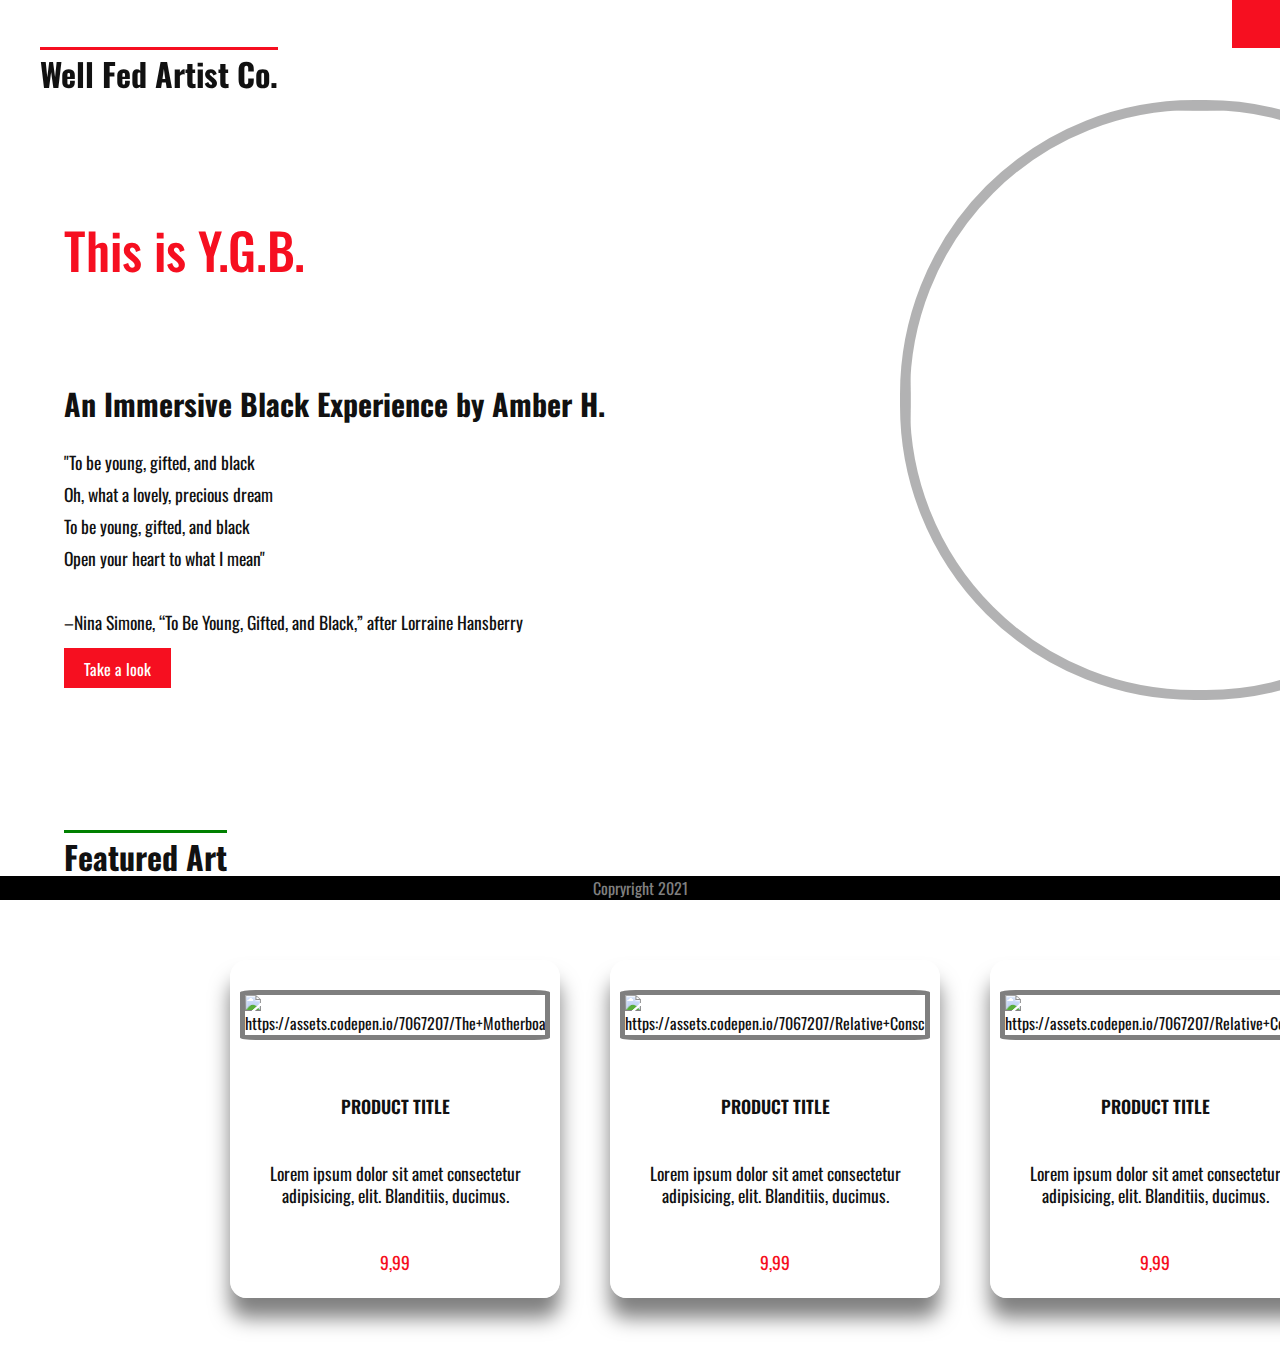
==== index.html @ d2e8a02f "next" ====
<!DOCTYPE html>
  <head>
    <meta charset="UTF-8">
   <meta name="viewport" content="width=device-width, initial-scale=1.0">
   <script src="index.js" defer></script>  

   <link rel="stylesheet" href="index.css">
    <!-- I will link to my page the boxicons library -->
	<link href='https://unpkg.com/boxicons@2.0.9/css/boxicons.min.css' rel='stylesheet'>
    <title>Home Page</title>
  </head>
  
  <body>
     <header>
       <div class="logo"> Well Fed Artist Co.
       </div>
       
       <div class="toggle"></div>
       
    <div class="navigation">
         <ul>
           <li><a href="https://rv-amberh.github.io/index.html">Home</a></li>
           <li><a href="https://rv-amberh.github.io/products.html">Art</a></li>
           <li><a href="https://rv-amberh.github.io/contact.html">Contact</a></li>
           <li><a href="https://rv-amberh.github.io/search.html">Search</a></li>
         </ul> 
    
   <div class="social-bar">
          <ul>
            <li>
              <a href="https://facebook.com">
                <img src="https://assets.codepen.io/7067207/instagram.png" target="_blank" alt="" />
              </a>
            </li>
            <li>
              <a href="https://twitter.com">
                <img src="https://assets.codepen.io/7067207/instagram.png" target="_blank" alt="" />
              </a>
            </li>
            <li>
              <a href="https://instagram.com">
                <img src="https://assets.codepen.io/7067207/instagram.png" target="_blank" alt="" />
              </a>
            </li>
          </ul>
    </div>
       </div></header>
    
    
                   <!-- Define the slideshow container -->
    <div id="slideshow">
        <div class="slide-wrapper">
             
        <!-- Define each of the slides
         and write the content -->
          
            <div class="slide">
                <h1 class="slide-number">
                <img src="https://assets.codepen.io/7067207/Summer+of+Soul.jpg" width="100%" height="600px"/> 
                </h1>
              </div>
            <div class="slide">
                <h1 class="slide-number">
                    <img src="https://assets.codepen.io/7067207/Alameda.jpg" width="100%" height="600px" /> 
                </h1>
            </div>
            <div class="slide">
                <h1 class="slide-number">
                    <img src="https://assets.codepen.io/7067207/Summer+of+2020.JPG" width="100%" height="600px"/> 
                </h1>
            </div>
            <div class="slide">
                <h1 class="slide-number">
                     <img src="https://assets.codepen.io/7067207/Oakland+Dreams.jpg" width="100%" height="600px"/> 
                </h1>
            </div>
        </div>
    </div>

    
                  <!-- Define the Home content container -->
    
    
   <section class="home">
      <div class="home-content">
        <h1> This is Y.G.B. </h1>
        <h2> <br>An Immersive Black Experience by Amber H.</h2>
        <p>
          
          "To be young, gifted, and black <br>
          Oh, what a lovely, precious dream <br>
          To be young, gifted, and black <br>
          Open your heart to what I mean" 
         <br>
         <br>
          –Nina Simone, “To Be Young, Gifted, and Black,” after Lorraine Hansberry
        
        </p>
        <a href="google.com" class="btn"> Take a look</a>
      </div>
    </section>
   
                            <!--Featured-->
    
    <div class = "featured"> Featured Art </div>
    
    
                           <!--Product Cards-->
    
    
    
    <div class="products"></div>
    
                             <!--Footer-->
    
   <div class="mainFooter"> 
      <footer> Copryright 2021</footer> 
     </div>
  </body>
</html>
---- index.css ----
@import url('https://fonts.googleapis.com/css2?family=Oswald&display=swap');

:root {
  --primary-color: #f60f20;
}

* {
  box-sizing: border-box;
  margin:0;
  padding:0;
}

html, 
body {
  font-family: 'Oswald', sans-serif;
  color: #111;
  max-width: 100%;
}

body{
  background: none;
  overflow: hidden;
}



html {
  background: url("https://assets.codepen.io/7067207/Home+page+Backgground.png") no-repeat center center fixed;
  background-size: cover;
  overflow: auto;
}

section {
  display: flex;
  height: 100vh;
  align-items: center;
}


.btn {
  cursor: pointer;
  display: inline-block;
  background: var(--primary-color);
  color: white;
  text-decoration: none;
  padding: 20px;
  height: 2rem;
  line-height: 2.8px;
  }

.btn:hover {
  transform: scale (.98);
  background: green;
}

.logo {
  position: fixed;
  top: 50px;
  color: #111;
  left: 40px;
  font-size: 2rem;
  font-weight: 700;
  z-index: 28;
  text-decoration: overline var(--primary-color);
}

/*Toggle*/

.toggle {
  position: fixed;
  top: 0;
  right:0;
  width: 3rem;
  height: 3rem;
  background: var(--primary-color) url(https://assets.codepen.io/7067207/menu_1.png);
  z-index: 30;
  background-size: 1rem;
  background-position: center;
  background-repeat: no-repeat;
  cursor: pointer;
}

.toggle.active {
  background: var(--primary-color) url(https://assets.codepen.io/7067207/close.png);
  z-index: 30; 
  background-size: 25px;
  background-position: center;
  background-repeat: no-repeat;
}

.navigation {
  position: fixed;
  top: 0;
  left: 100%;
  width: 100%;
  height: 100%;
  background-color: #fff;
  z-index: 27;
  display: flex;
  justify-content: center;
  align-items: center;
 }

.navigation.active {
  left: 0;
}

.navigation ul {
  position: relative;
}

.navigation ul li {
  position: relative;
  list-style: none;
  text-align: center;
}

.navigation ul li a {
  font-size: 2.2rem;
  color: #111;
  text-decoration: none;
  font-weight: 300;
}

.navigation ul li a:hover {
  color: var(--primary-color);
}

.navigation .social-bar {
  position: absolute;
  top: 0;
  left: 0;
  width: 60px;
  height: 100%;
  display: flex;
  justify-content: center;
  align-items: center; 
}


/* Styling the area of the slides */
#slideshow {
  overflow: hidden;
  height: 600px;
  width: 600px;
  position: absolute;
  left: 900px;
  top:100px;
  border: 10px solid rgba(0,0,2,0.3);
  border-radius: 49% ;
}
 
/* Style each of the sides
with a fixed width and height */
.slide {
  float: left;
  height: 510px;
  width: 728px;
}
 
/* Add animation to the slides */
.slide-wrapper {
   
/* Calculate the total width on the
  basis of number of slides */
  width: calc(728px * 4);
 
/* Specify the animation with the
  duration and speed */
  animation: slide 20s ease infinite;
}
 

/* Define the animation
for the slideshow */
@keyframes slide {
   
  
/* Calculate the margin-left for
  each of the slides */
  20% {
    margin-left: 0px;
  }
 
  40% {
    margin-left: calc(-728px * 1);
  }
 
  60% {
    margin-left: calc(-728px * 2);
  }
 
  80% {
    margin-left: calc(-728px * 3);
  }
}



/* Section */


.home-content {
  z-index: 11;
  max-width: 100%;
  position: relative;
  left: 4rem;
}

h1 {
  font-size: 2rem;
  font-weight: 500;
  color: var(--primary-color);
}

.home h1{
  font-size: 50px;
}

p {
  margin: 20px 0 10px;
  font-size: 1.1rem;
  line-height: 2rem;
}


.mainFooter {
  position: fixed;
  background: black;
  color: grey;
  text-align: center;
  bottom: 0;
  width: 100%;
  min-width: 100%;
}


/* Product Cards */


.featured {
  position: absolute;
  left: 5%;
  font-size: 2rem;
  font-weight: 700;
  color: #111;
  text-decoration: overline green;
  bottom: 20px;
}



h2{
	text-align: center;
	margin-top: 50px;
	font-size: 30px;
}

.products{
	display: grid;
 grid-template-columns: repeat(3, 330px);
  margin-left: 170px;
	grid-gap: 50px;
	max-width: 250px;
  padding: 60px;
}

.product{
	padding: 10px;
  background-color: rgba(255, 255, 255, 0.8);
	box-shadow: 0 20px 20px rgba(0, 0, 0, 0.5);
  border-radius: 5%;
}

.product img{
	width: 100%;
  margin-top: 20px;
	display: block;
  border: 5px solid rgba(0, 0, 0, 0.5);
  border-radius: 5%;
}

.product .title{
	text-align: center;
	padding-top: 30px;
	padding-bottom: 20px;
	font-weight: 600;
	text-transform: uppercase;
   color: #111;
}

.product .description{
  color: #111;
	padding: 0 20px 20px 20px;	
	line-height: 22px;
  text-align: center;
}

.product .price{
 text-align: center;
  color: var(--primary-color)
}


























/*Media Queries*/

@media (max-width: 800px) {
  .home-img {
  position: absolute;
  height: 40%;
 }
  .logo {
    top: 20px;
    left: 40px;
    font-size: 22px;
  }
  
  .navigation ul li a {
    font-size: 2rem;
  }
  
  .home-content h1, h2, p {
    position: relative;
    color: black;
    top: 0;
    margin-right: 40px;
  }
  .home-content h1  {
    position: relative;
    color: red;
    top: 0;
  }
  
  .featured {
  position: relative;
   top: 12%;
   position: relative;
   display: grid;
   width: 500px;
   left: 5%;
 }

.f-items {
  position: relative;
  display: grid;
  width: 250px;
  left: 5%;
  gap: 5%;
}


#featured-title {
   position: absolute;
   padding: 0;
   left: 1rem;
   margin-bottom: 7%;
   font-size: 3rem;
   border-bottom: groove red;
   width: 50%;
   max-width: 100%;
}

}
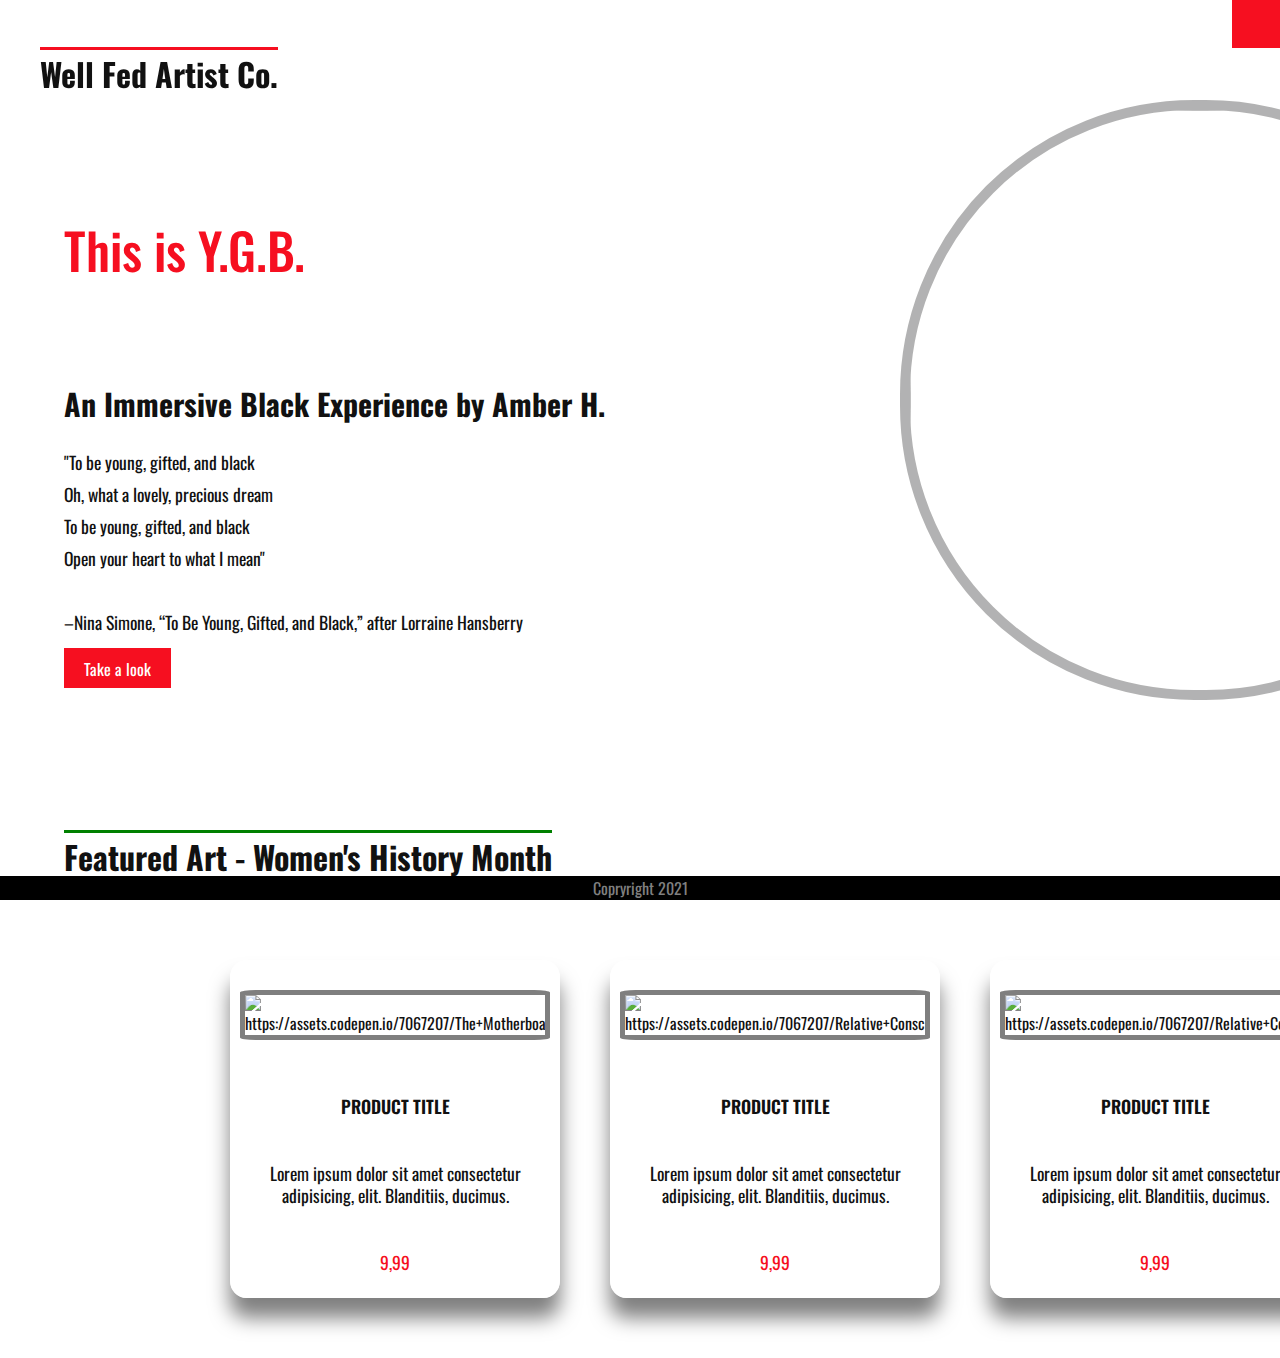
==== commit 213fe64a: "index update" ====
--- a/index.html
+++ b/index.html
@@ -11,110 +11,110 @@
   </head>
   
   <body>
-     <header>
-       <div class="logo"> Well Fed Artist Co.
+    <header>
+      <div class="logo"> Well Fed Artist Co.
+      </div>
+      
+      <div class="toggle"></div>
+      
+   <div class="navigation">
+        <ul>
+          <li><a href="https://rv-amberh.github.io/index.html">Home</a></li>
+          <li><a href="https://rv-amberh.github.io/products.html">Art</a></li>
+          <li><a href="https://rv-amberh.github.io/contact.html">Contact</a></li>
+          <li><a href="https://rv-amberh.github.io/search.html">Search</a></li>
+        </ul> 
+   
+  <div class="social-bar">
+         <ul>
+           <li>
+             <a href="https://facebook.com">
+               <img src="https://assets.codepen.io/7067207/instagram.png" target="_blank" alt="" />
+             </a>
+           </li>
+           <li>
+             <a href="https://twitter.com">
+               <img src="https://assets.codepen.io/7067207/instagram.png" target="_blank" alt="" />
+             </a>
+           </li>
+           <li>
+             <a href="https://instagram.com">
+               <img src="https://assets.codepen.io/7067207/instagram.png" target="_blank" alt="" />
+             </a>
+           </li>
+         </ul>
+   </div>
+      </div></header>
+   
+   
+                  <!-- Define the slideshow container -->
+   <div id="slideshow">
+       <div class="slide-wrapper">
+            
+       <!-- Define each of the slides
+        and write the content -->
+         
+           <div class="slide">
+               <h1 class="slide-number">
+               <img src="https://assets.codepen.io/7067207/Summer+of+Soul.jpg" width="100%" height="600px"/> 
+               </h1>
+             </div>
+           <div class="slide">
+               <h1 class="slide-number">
+                   <img src="https://assets.codepen.io/7067207/Summer+2020.jpg" width="100%" height="600px" /> 
+               </h1>
+           </div>
+           <div class="slide">
+               <h1 class="slide-number">
+                   <img src="https://assets.codepen.io/7067207/Summer+of+2020.JPG" width="100%" height="600px"/> 
+               </h1>
+           </div>
+           <div class="slide">
+               <h1 class="slide-number">
+                    <img src="https://assets.codepen.io/7067207/Oakland+Dreams.jpg" width="100%" height="600px"/> 
+               </h1>
+           </div>
        </div>
+   </div>
+
+   
+                 <!-- Define the Home content container -->
+   
+   
+  <section class="home">
+     <div class="home-content">
+       <h1> This is Y.G.B. </h1>
+       <h2> <br>An Immersive Black Experience by Amber H.</h2>
+       <p>
+         
+         "To be young, gifted, and black <br>
+         Oh, what a lovely, precious dream <br>
+         To be young, gifted, and black <br>
+         Open your heart to what I mean" 
+        <br>
+        <br>
+         –Nina Simone, “To Be Young, Gifted, and Black,” after Lorraine Hansberry
        
-       <div class="toggle"></div>
-       
-    <div class="navigation">
-         <ul>
-           <li><a href="https://rv-amberh.github.io/index.html">Home</a></li>
-           <li><a href="https://rv-amberh.github.io/products.html">Art</a></li>
-           <li><a href="https://rv-amberh.github.io/contact.html">Contact</a></li>
-           <li><a href="https://rv-amberh.github.io/search.html">Search</a></li>
-         </ul> 
-    
-   <div class="social-bar">
-          <ul>
-            <li>
-              <a href="https://facebook.com">
-                <img src="https://assets.codepen.io/7067207/instagram.png" target="_blank" alt="" />
-              </a>
-            </li>
-            <li>
-              <a href="https://twitter.com">
-                <img src="https://assets.codepen.io/7067207/instagram.png" target="_blank" alt="" />
-              </a>
-            </li>
-            <li>
-              <a href="https://instagram.com">
-                <img src="https://assets.codepen.io/7067207/instagram.png" target="_blank" alt="" />
-              </a>
-            </li>
-          </ul>
+       </p>
+       <a href="google.com" class="btn"> Take a look</a>
+     </div>
+   </section>
+  
+                           <!--Featured-->
+   
+   <div class = "featured"> Featured Art - Women's History Month </div>
+   
+   
+                          <!--Product Cards-->
+   
+   
+   
+   <div class="products"></div>
+   
+                            <!--Footer-->
+   
+  <div class="mainFooter"> 
+     <footer> Copryright 2021</footer> 
     </div>
-       </div></header>
-    
-    
-                   <!-- Define the slideshow container -->
-    <div id="slideshow">
-        <div class="slide-wrapper">
-             
-        <!-- Define each of the slides
-         and write the content -->
-          
-            <div class="slide">
-                <h1 class="slide-number">
-                <img src="https://assets.codepen.io/7067207/Summer+of+Soul.jpg" width="100%" height="600px"/> 
-                </h1>
-              </div>
-            <div class="slide">
-                <h1 class="slide-number">
-                    <img src="https://assets.codepen.io/7067207/Alameda.jpg" width="100%" height="600px" /> 
-                </h1>
-            </div>
-            <div class="slide">
-                <h1 class="slide-number">
-                    <img src="https://assets.codepen.io/7067207/Summer+of+2020.JPG" width="100%" height="600px"/> 
-                </h1>
-            </div>
-            <div class="slide">
-                <h1 class="slide-number">
-                     <img src="https://assets.codepen.io/7067207/Oakland+Dreams.jpg" width="100%" height="600px"/> 
-                </h1>
-            </div>
-        </div>
-    </div>
-
-    
-                  <!-- Define the Home content container -->
-    
-    
-   <section class="home">
-      <div class="home-content">
-        <h1> This is Y.G.B. </h1>
-        <h2> <br>An Immersive Black Experience by Amber H.</h2>
-        <p>
-          
-          "To be young, gifted, and black <br>
-          Oh, what a lovely, precious dream <br>
-          To be young, gifted, and black <br>
-          Open your heart to what I mean" 
-         <br>
-         <br>
-          –Nina Simone, “To Be Young, Gifted, and Black,” after Lorraine Hansberry
-        
-        </p>
-        <a href="google.com" class="btn"> Take a look</a>
-      </div>
-    </section>
-   
-                            <!--Featured-->
-    
-    <div class = "featured"> Featured Art </div>
-    
-    
-                           <!--Product Cards-->
-    
-    
-    
-    <div class="products"></div>
-    
-                             <!--Footer-->
-    
-   <div class="mainFooter"> 
-      <footer> Copryright 2021</footer> 
-     </div>
-  </body>
+ </body>
 </html>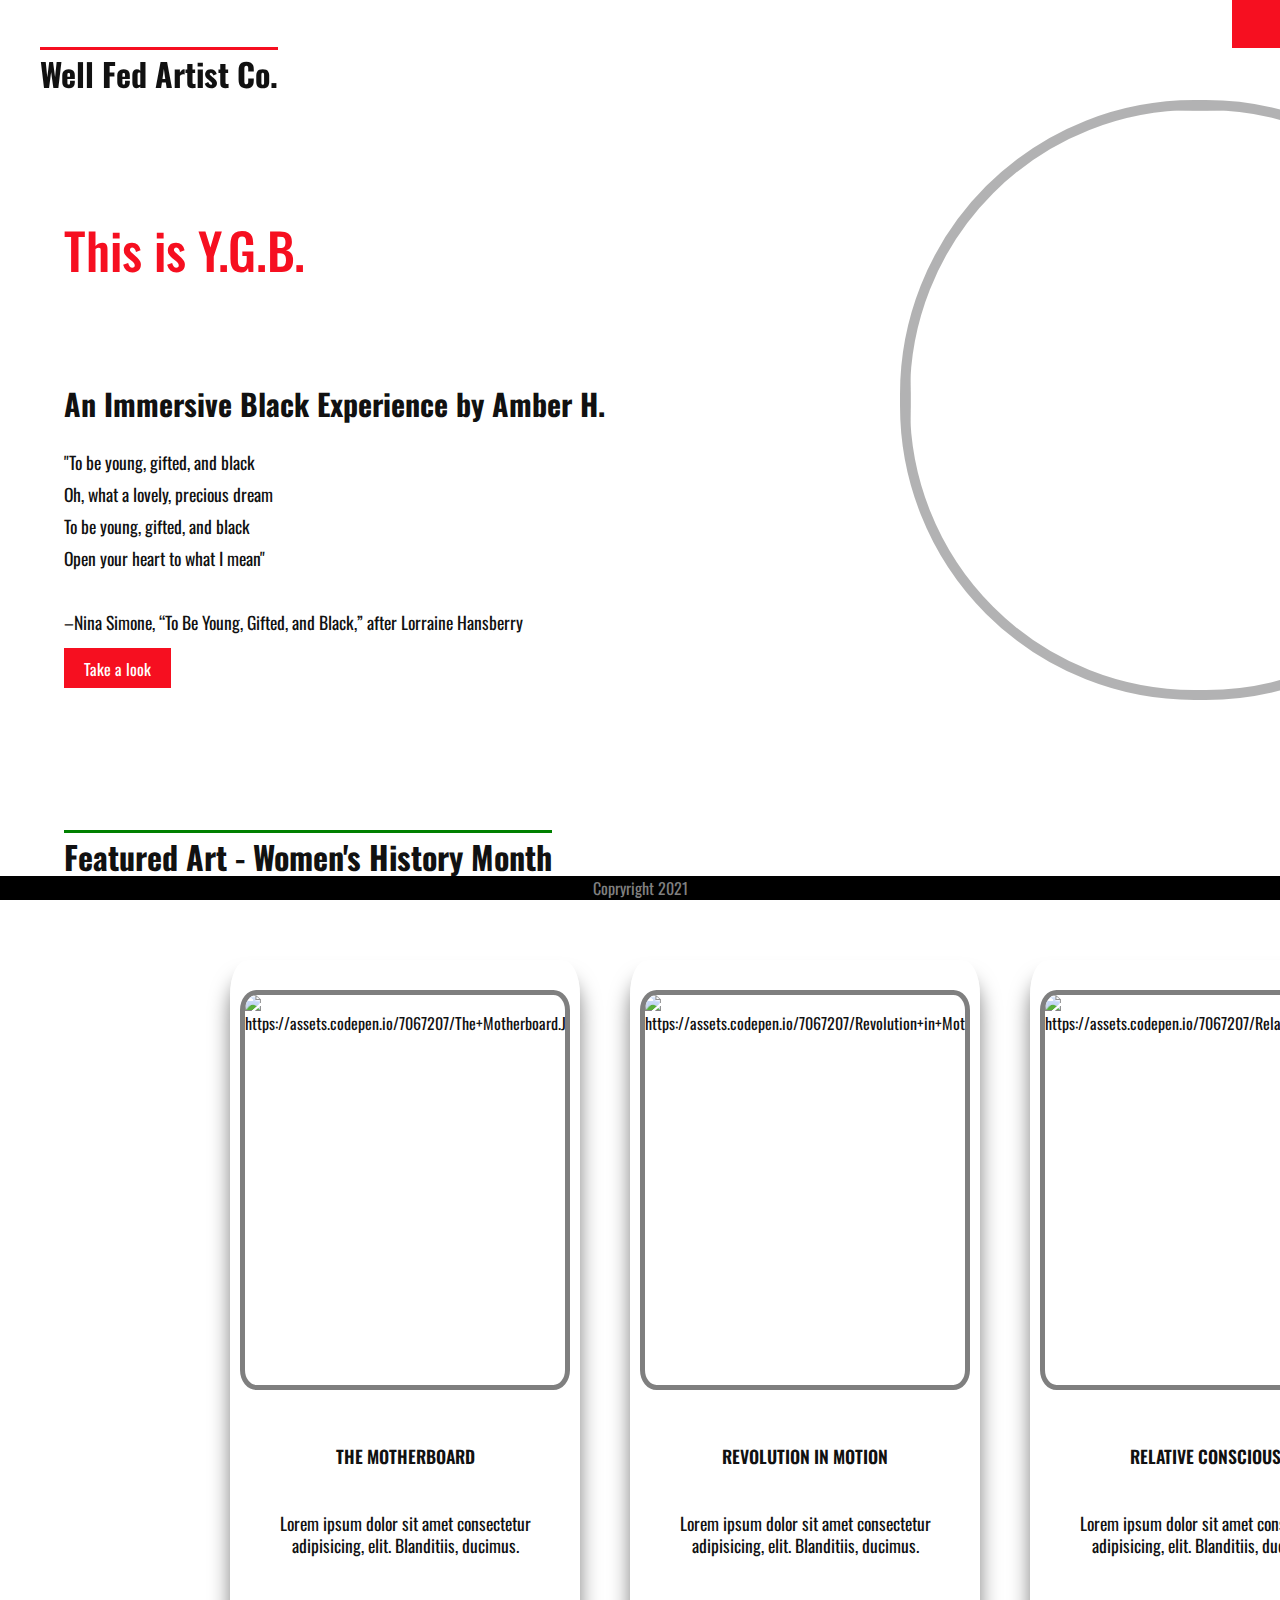
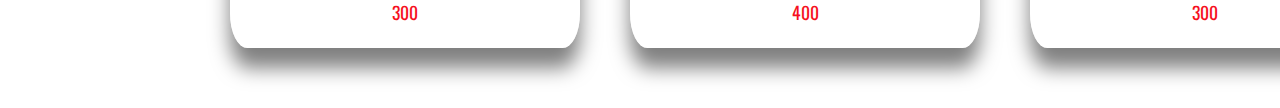
==== commit 5f58f660: "Update index.html" ====
--- a/index.html
+++ b/index.html
@@ -5,6 +5,7 @@
    <script src="index.js" defer></script>  
 
    <link rel="stylesheet" href="index.css">
+   <link rel="stylesheet" href="base.css">
     <!-- I will link to my page the boxicons library -->
 	<link href='https://unpkg.com/boxicons@2.0.9/css/boxicons.min.css' rel='stylesheet'>
     <title>Home Page</title>
@@ -12,42 +13,38 @@
   
   <body>
     <header>
-      <div class="logo"> Well Fed Artist Co.
+
+   <!-- Logo -->
+
+       <div class="logo"> Well Fed Artist Co.
+       </div>
+       
+
+ <!-- Navigation -->
+
+       <div class="toggle"></div>
+       
+       <div class="navigation">
+         <ul>
+           <li><a href="http://localhost/index.html">Home</a></li>
+           <li><a href="http://localhost/products.html">Virtual Gallery</a></li>
+           <li><a href="http://localhost/search.html">Search</a></li>
+           <li><a href="http://localhost/details.html">Explore More</a></li>
+           <li><a href="http://localhost/contact.html">Contact</a></li>
+         </ul>        
+      <div class="social-bar">
+          <ul>
+            <li>
+              <a href="https://facebook.com">
+                <img src="https://assets.codepen.io/7067207/instagram.png" target="_blank" alt="" />
+              </a>
+            </li>
+          </ul>
+        </div>
       </div>
-      
-      <div class="toggle"></div>
-      
-   <div class="navigation">
-        <ul>
-          <li><a href="https://rv-amberh.github.io/index.html">Home</a></li>
-          <li><a href="https://rv-amberh.github.io/products.html">Art</a></li>
-          <li><a href="https://rv-amberh.github.io/contact.html">Contact</a></li>
-          <li><a href="https://rv-amberh.github.io/search.html">Search</a></li>
-        </ul> 
+     </header>
    
-  <div class="social-bar">
-         <ul>
-           <li>
-             <a href="https://facebook.com">
-               <img src="https://assets.codepen.io/7067207/instagram.png" target="_blank" alt="" />
-             </a>
-           </li>
-           <li>
-             <a href="https://twitter.com">
-               <img src="https://assets.codepen.io/7067207/instagram.png" target="_blank" alt="" />
-             </a>
-           </li>
-           <li>
-             <a href="https://instagram.com">
-               <img src="https://assets.codepen.io/7067207/instagram.png" target="_blank" alt="" />
-             </a>
-           </li>
-         </ul>
-   </div>
-      </div></header>
-   
-   
-                  <!-- Define the slideshow container -->
+    <!-- Define the slideshow container -->
    <div id="slideshow">
        <div class="slide-wrapper">
             
@@ -96,7 +93,7 @@
          –Nina Simone, “To Be Young, Gifted, and Black,” after Lorraine Hansberry
        
        </p>
-       <a href="google.com" class="btn"> Take a look</a>
+       <a href="http://localhost/products.html" class="btn"> Take a look</a>
      </div>
    </section>
   
@@ -117,4 +114,4 @@
      <footer> Copryright 2021</footer> 
     </div>
  </body>
-</html>+</html>
--- a/index.css
+++ b/index.css
@@ -258,7 +258,7 @@
 
 .products{
 	display: grid;
- grid-template-columns: repeat(3, 330px);
+  grid-template-columns: repeat(3, 350px);
   margin-left: 170px;
 	grid-gap: 50px;
 	max-width: 250px;
@@ -267,13 +267,23 @@
 
 .product{
 	padding: 10px;
-  background-color: rgba(255, 255, 255, 0.8);
+  background-color: rgba(255, 255, 255, 0.6);
 	box-shadow: 0 20px 20px rgba(0, 0, 0, 0.5);
   border-radius: 5%;
 }
 
+.product:hover {
+  transform: scale (.98);
+  background: rgba(0, 0, 0, 0.5);
+  box-shadow: 0 40px 40px rgba(0, 0, 0, 0.8);
+}
+
+
+
+
 .product img{
 	width: 100%;
+  height: 400px;
   margin-top: 20px;
 	display: block;
   border: 5px solid rgba(0, 0, 0, 0.5);
@@ -300,6 +310,29 @@
  text-align: center;
   color: var(--primary-color)
 }
+
+
+
+
+.product:hover .title{
+	text-align: center;
+	padding-top: 30px;
+	padding-bottom: 20px;
+	font-weight: 600;
+	text-transform: uppercase;
+   color: #FFF;
+}
+
+.product:hover .description{
+  color: #FFF;
+}
+
+.product:hover .price{
+font-size: 30px;
+}
+
+
+
 
 
 
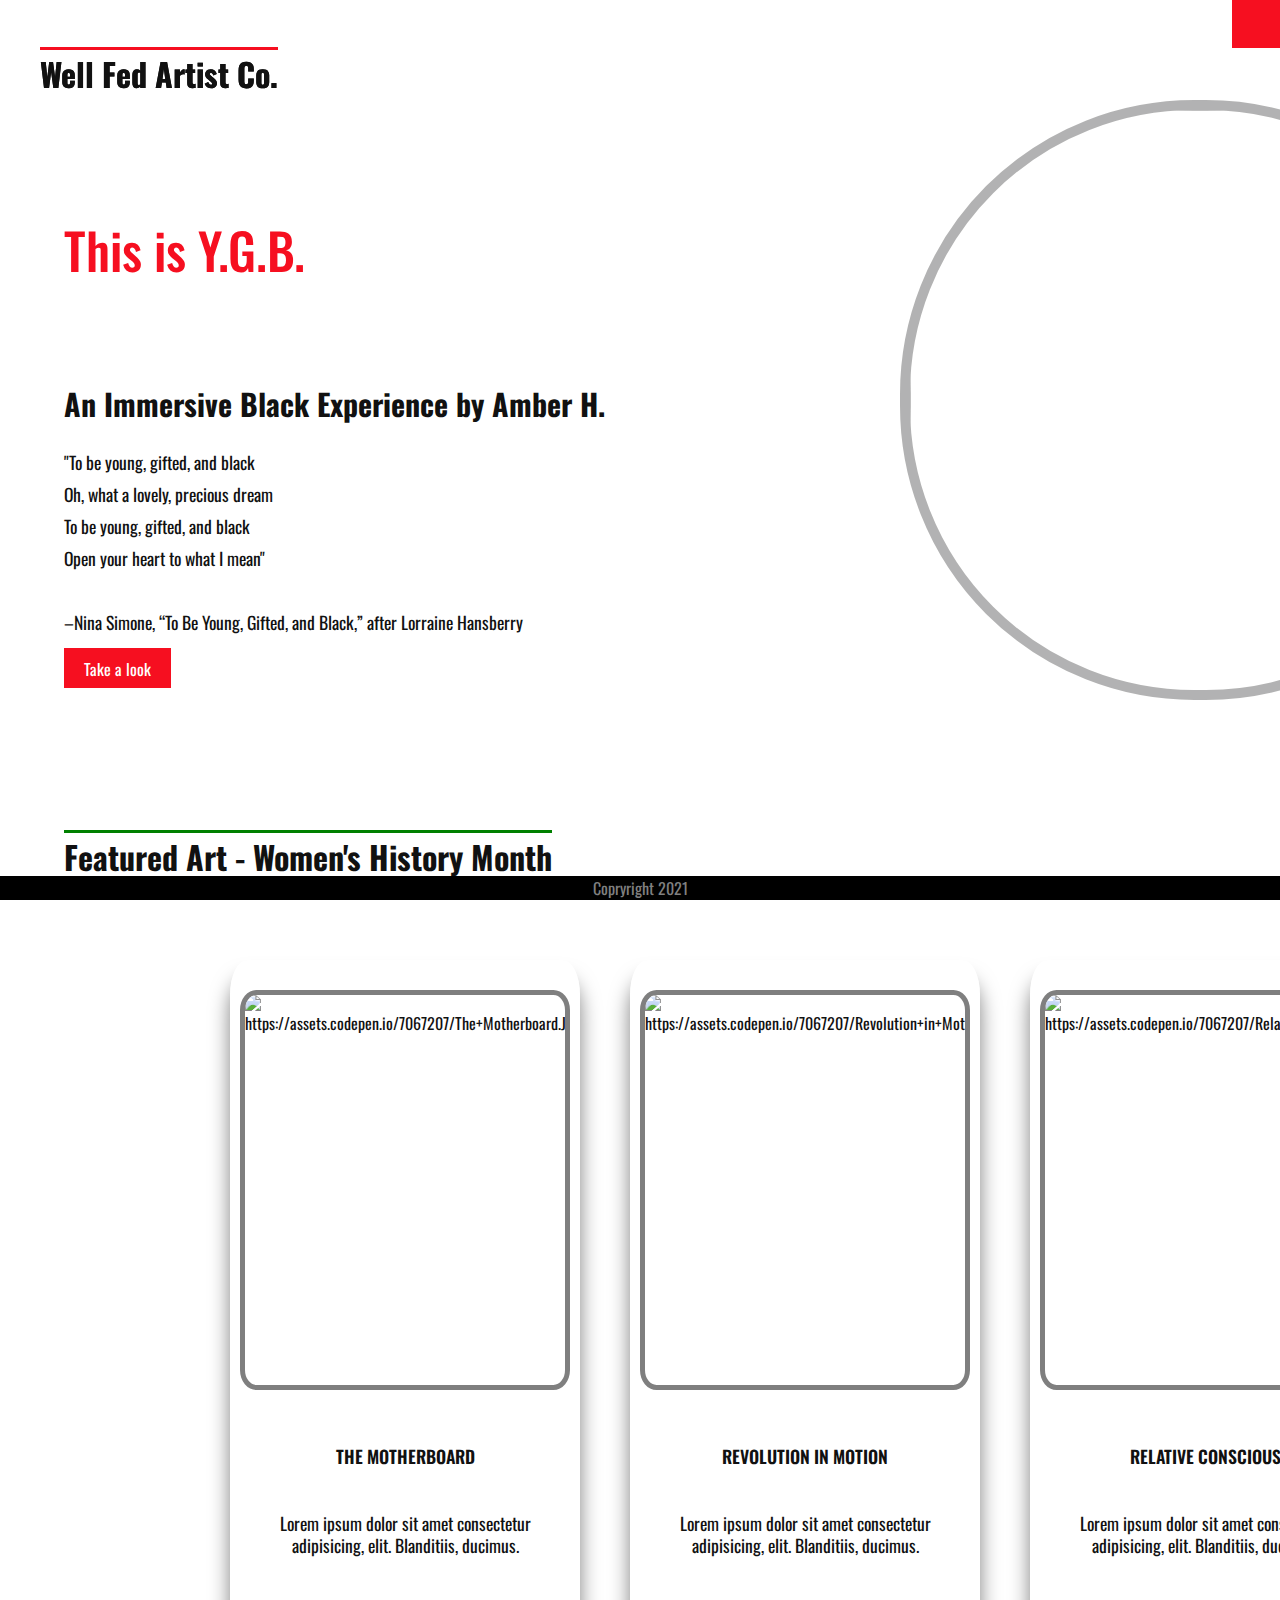
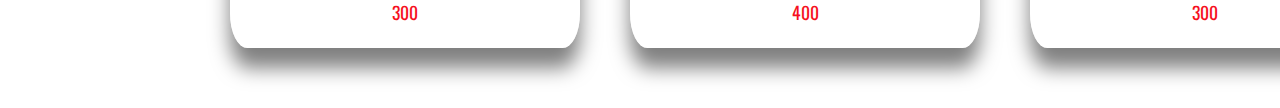
==== commit 477adebc: "Update index.html" ====
--- a/index.html
+++ b/index.html
@@ -26,11 +26,20 @@
        
        <div class="navigation">
          <ul>
-           <li><a href="http://localhost/index.html">Home</a></li>
-           <li><a href="http://localhost/products.html">Virtual Gallery</a></li>
-           <li><a href="http://localhost/search.html">Search</a></li>
-           <li><a href="http://localhost/details.html">Explore More</a></li>
-           <li><a href="http://localhost/contact.html">Contact</a></li>
+            <div class="logo"> Well Fed Artist Co.
+      </div>
+
+      <div class="toggle"></div>
+
+   <div class="navigation">
+        <ul>
+          <li><a href="https://rv-amberh.github.io/index.html">Home</a></li>
+          <li><a href="https://rv-amberh.github.io/products.html">Art</a></li>
+          <li><a href="https://rv-amberh.github.io/contact.html">Contact</a></li>
+          <li><a href="https://rv-amberh.github.io/search.html">Search</a></li>
+        </ul> 
+
+  <div class="social-bar">
          </ul>        
       <div class="social-bar">
           <ul>
--- a/index.css
+++ b/index.css
@@ -21,8 +21,6 @@
   background: none;
   overflow: hidden;
 }
-
-
 
 html {
   background: url("https://assets.codepen.io/7067207/Home+page+Backgground.png") no-repeat center center fixed;
@@ -44,7 +42,7 @@
   color: white;
   text-decoration: none;
   padding: 20px;
-  height: 2rem;
+  height: 20px;
   line-height: 2.8px;
   }
 
@@ -196,7 +194,6 @@
 }
 
 
-
 /* Section */
 
 
@@ -247,7 +244,6 @@
   text-decoration: overline green;
   bottom: 20px;
 }
-
 
 
 h2{
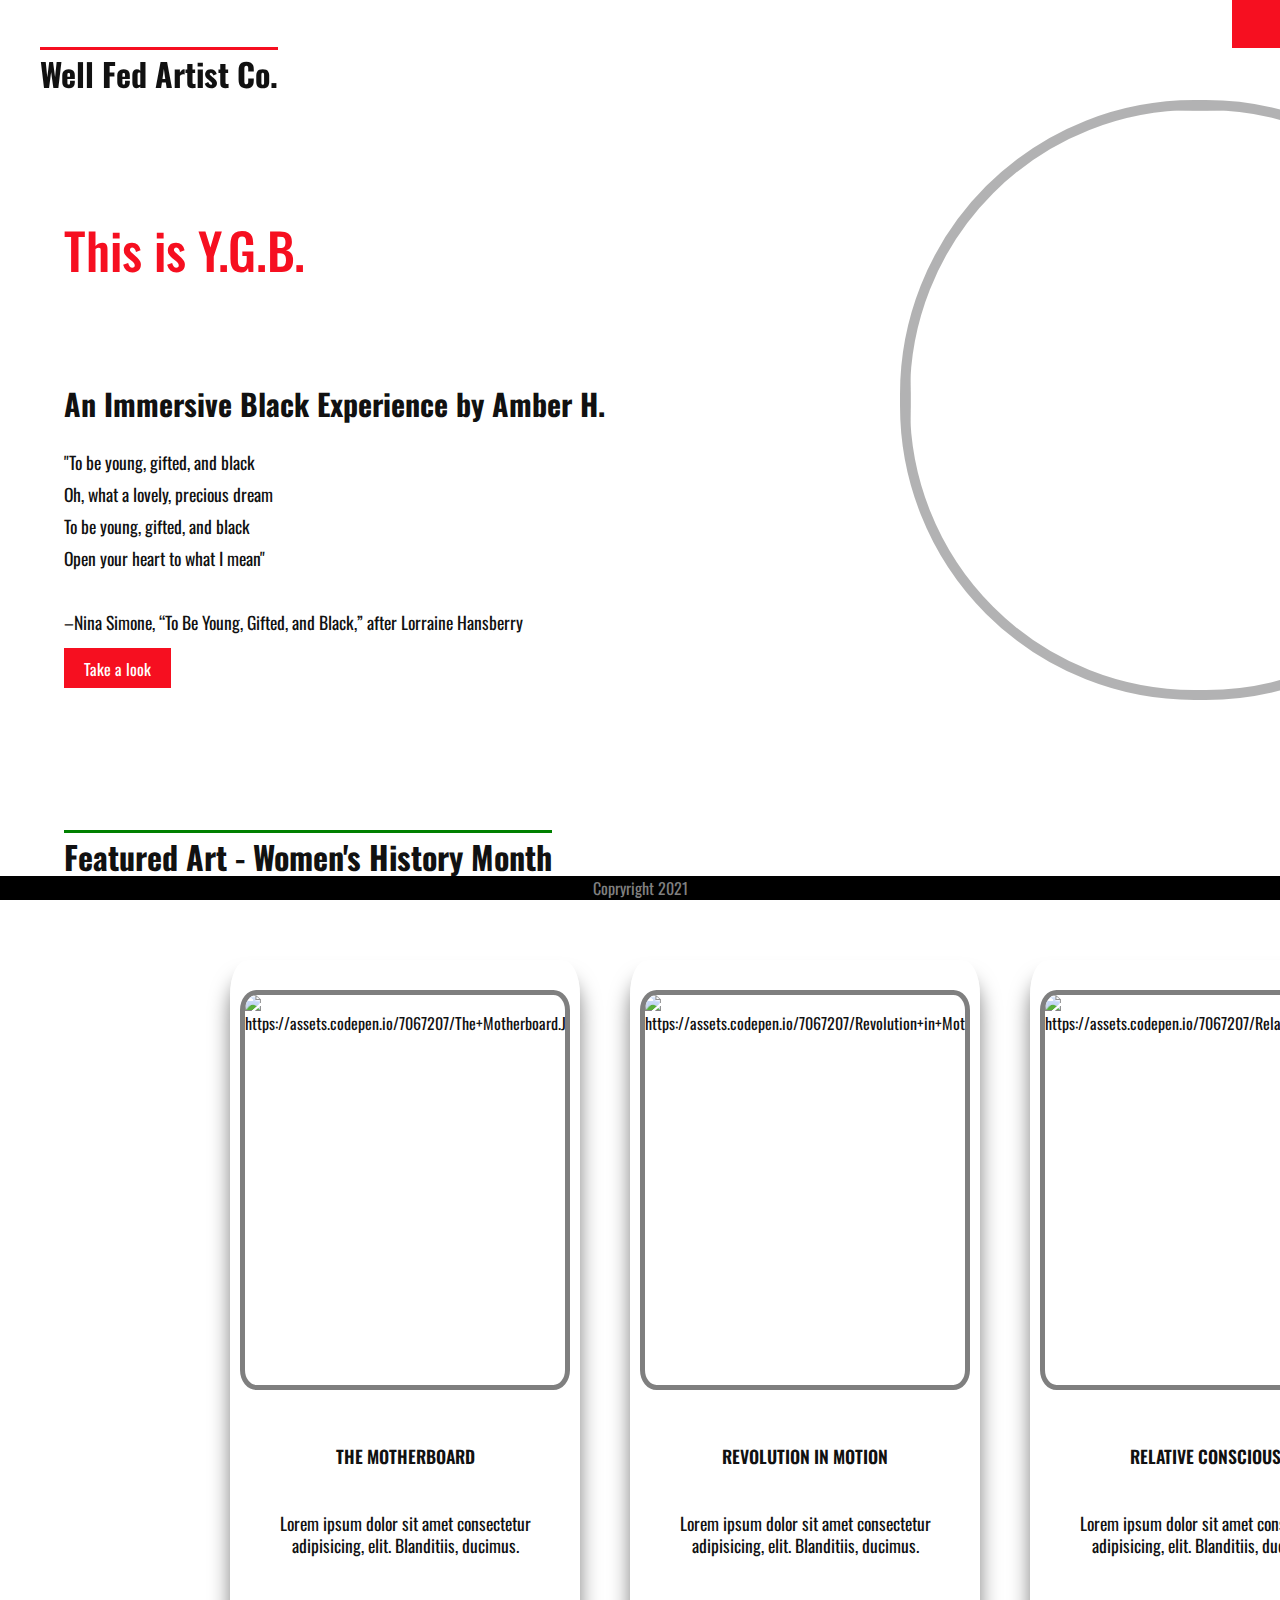
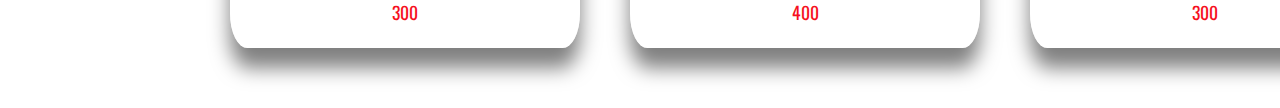
==== commit 576c3df8: "Update index.html" ====
--- a/index.html
+++ b/index.html
@@ -25,33 +25,33 @@
        <div class="toggle"></div>
        
        <div class="navigation">
-         <ul>
-            <div class="logo"> Well Fed Artist Co.
+      <ul>
+        <li><a href="https://rv-amberh.github.io/index.html">Home</a></li>
+        <li><a href="https://rv-amberh.github.io/products.html">Art</a></li>
+        <li><a href="https://rv-amberh.github.io/contact.html">Contact</a></li>
+        <li><a href="https://rv-amberh.github.io/search.html">Search</a></li>
+      </ul>
+      <div class="social-bar">
+        <ul>
+          <li>
+            <a href="https://facebook.com">
+              <img src="https://assets.codepen.io/7067207/instagram.png" target="_blank" alt="" />
+            </a>
+          </li>
+          <li>
+            <a href="https://twitter.com">
+              <img src="https://assets.codepen.io/7067207/instagram.png" target="_blank" alt="" />
+            </a>
+          </li>
+          <li>
+            <a href="https://instagram.com">
+              <img src="https://assets.codepen.io/7067207/instagram.png" target="_blank" alt="" />
+            </a>
+          </li>
+        </ul>
       </div>
-
-      <div class="toggle"></div>
-
-   <div class="navigation">
-        <ul>
-          <li><a href="https://rv-amberh.github.io/index.html">Home</a></li>
-          <li><a href="https://rv-amberh.github.io/products.html">Art</a></li>
-          <li><a href="https://rv-amberh.github.io/contact.html">Contact</a></li>
-          <li><a href="https://rv-amberh.github.io/search.html">Search</a></li>
-        </ul> 
-
-  <div class="social-bar">
-         </ul>        
-      <div class="social-bar">
-          <ul>
-            <li>
-              <a href="https://facebook.com">
-                <img src="https://assets.codepen.io/7067207/instagram.png" target="_blank" alt="" />
-              </a>
-            </li>
-          </ul>
-        </div>
-      </div>
-     </header>
+    </div>
+  </header>
    
     <!-- Define the slideshow container -->
    <div id="slideshow">
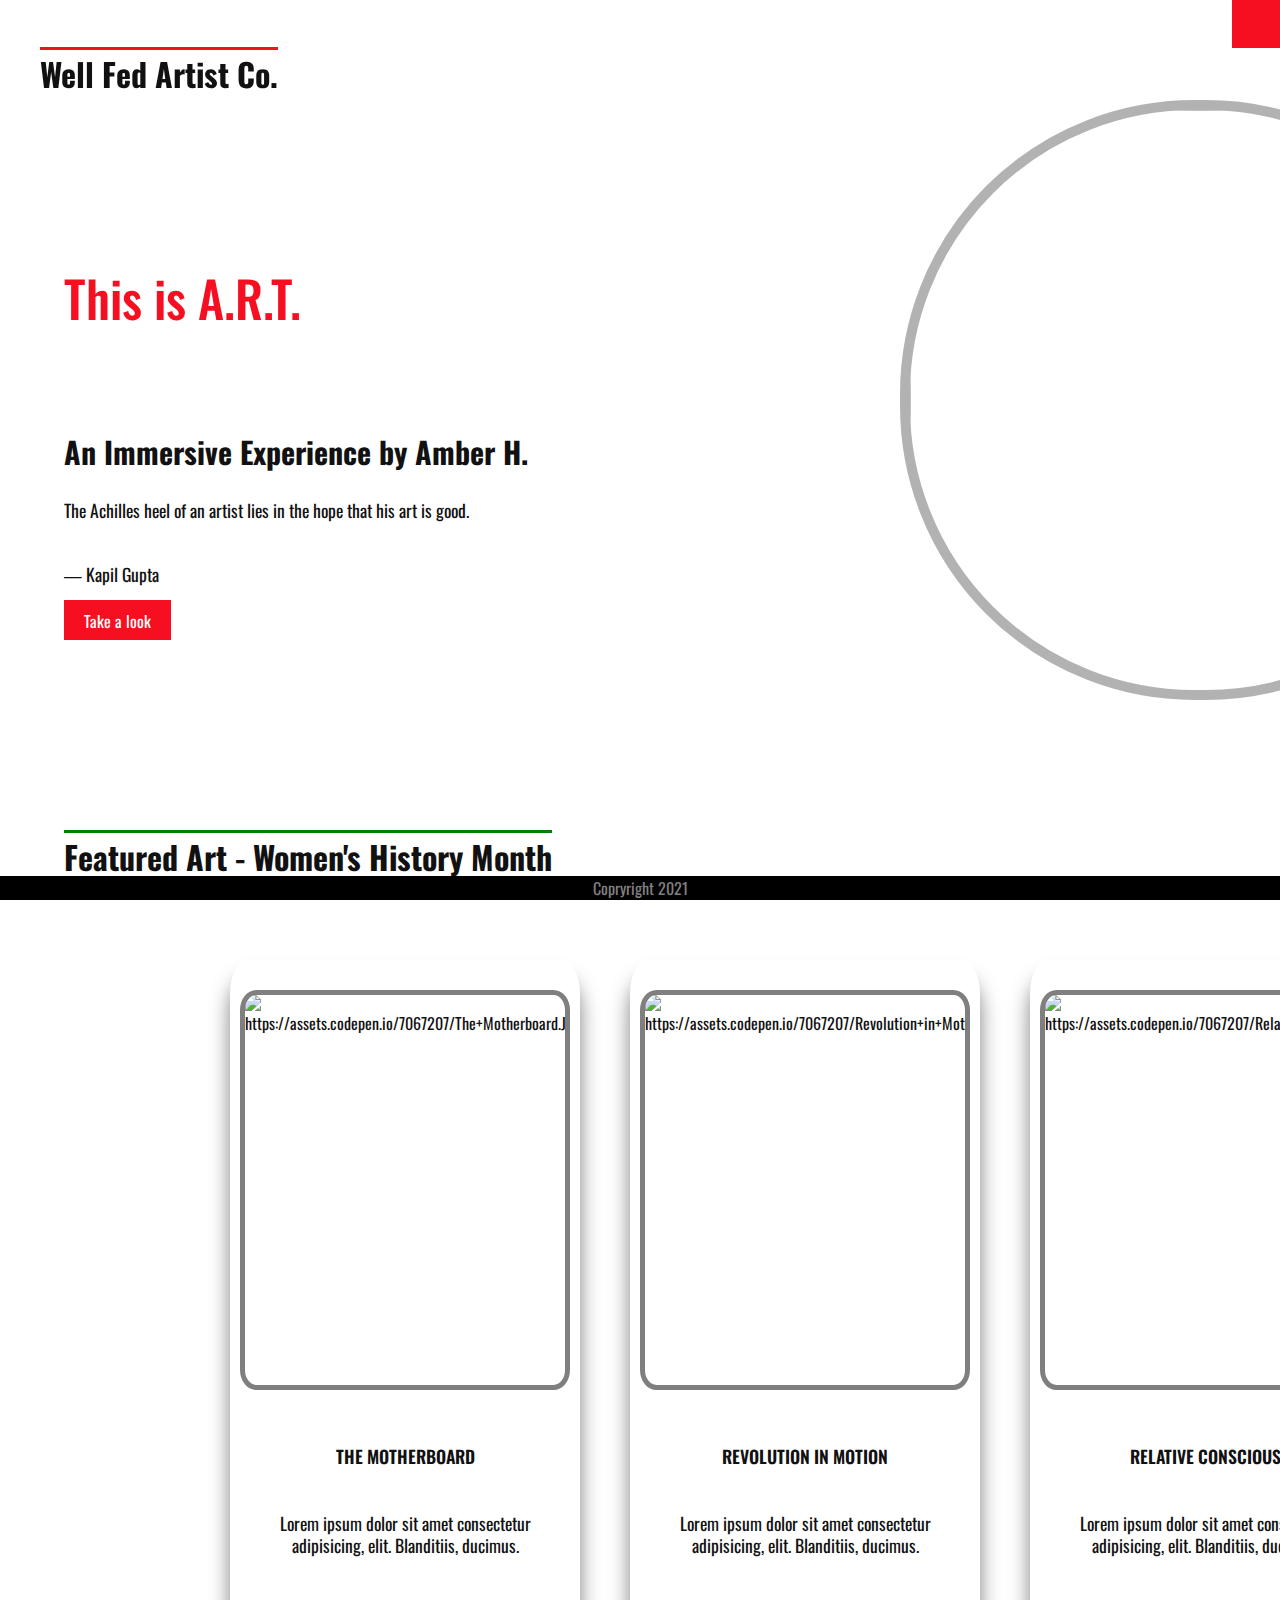
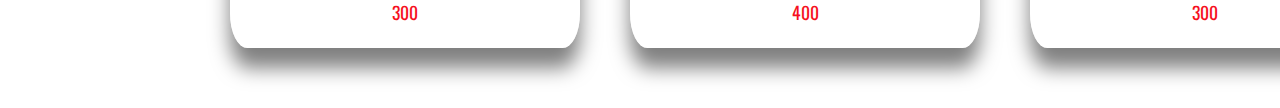
==== commit 97767499: "Update index.html" ====
--- a/index.html
+++ b/index.html
@@ -89,20 +89,15 @@
    
   <section class="home">
      <div class="home-content">
-       <h1> This is Y.G.B. </h1>
-       <h2> <br>An Immersive Black Experience by Amber H.</h2>
+       <h1> This is A.R.T. </h1>
+       <h2> <br>An Immersive Experience by Amber H.</h2>
        <p>
-         
-         "To be young, gifted, and black <br>
-         Oh, what a lovely, precious dream <br>
-         To be young, gifted, and black <br>
-         Open your heart to what I mean" 
+         The Achilles heel of an artist lies in the hope that his art is good.
         <br>
         <br>
-         –Nina Simone, “To Be Young, Gifted, and Black,” after Lorraine Hansberry
-       
+	  ―  Kapil Gupta
        </p>
-       <a href="http://localhost/products.html" class="btn"> Take a look</a>
+       <a href="https://rv-amberh.github.io/products.html" class="btn"> Take a look</a>
      </div>
    </section>
   
